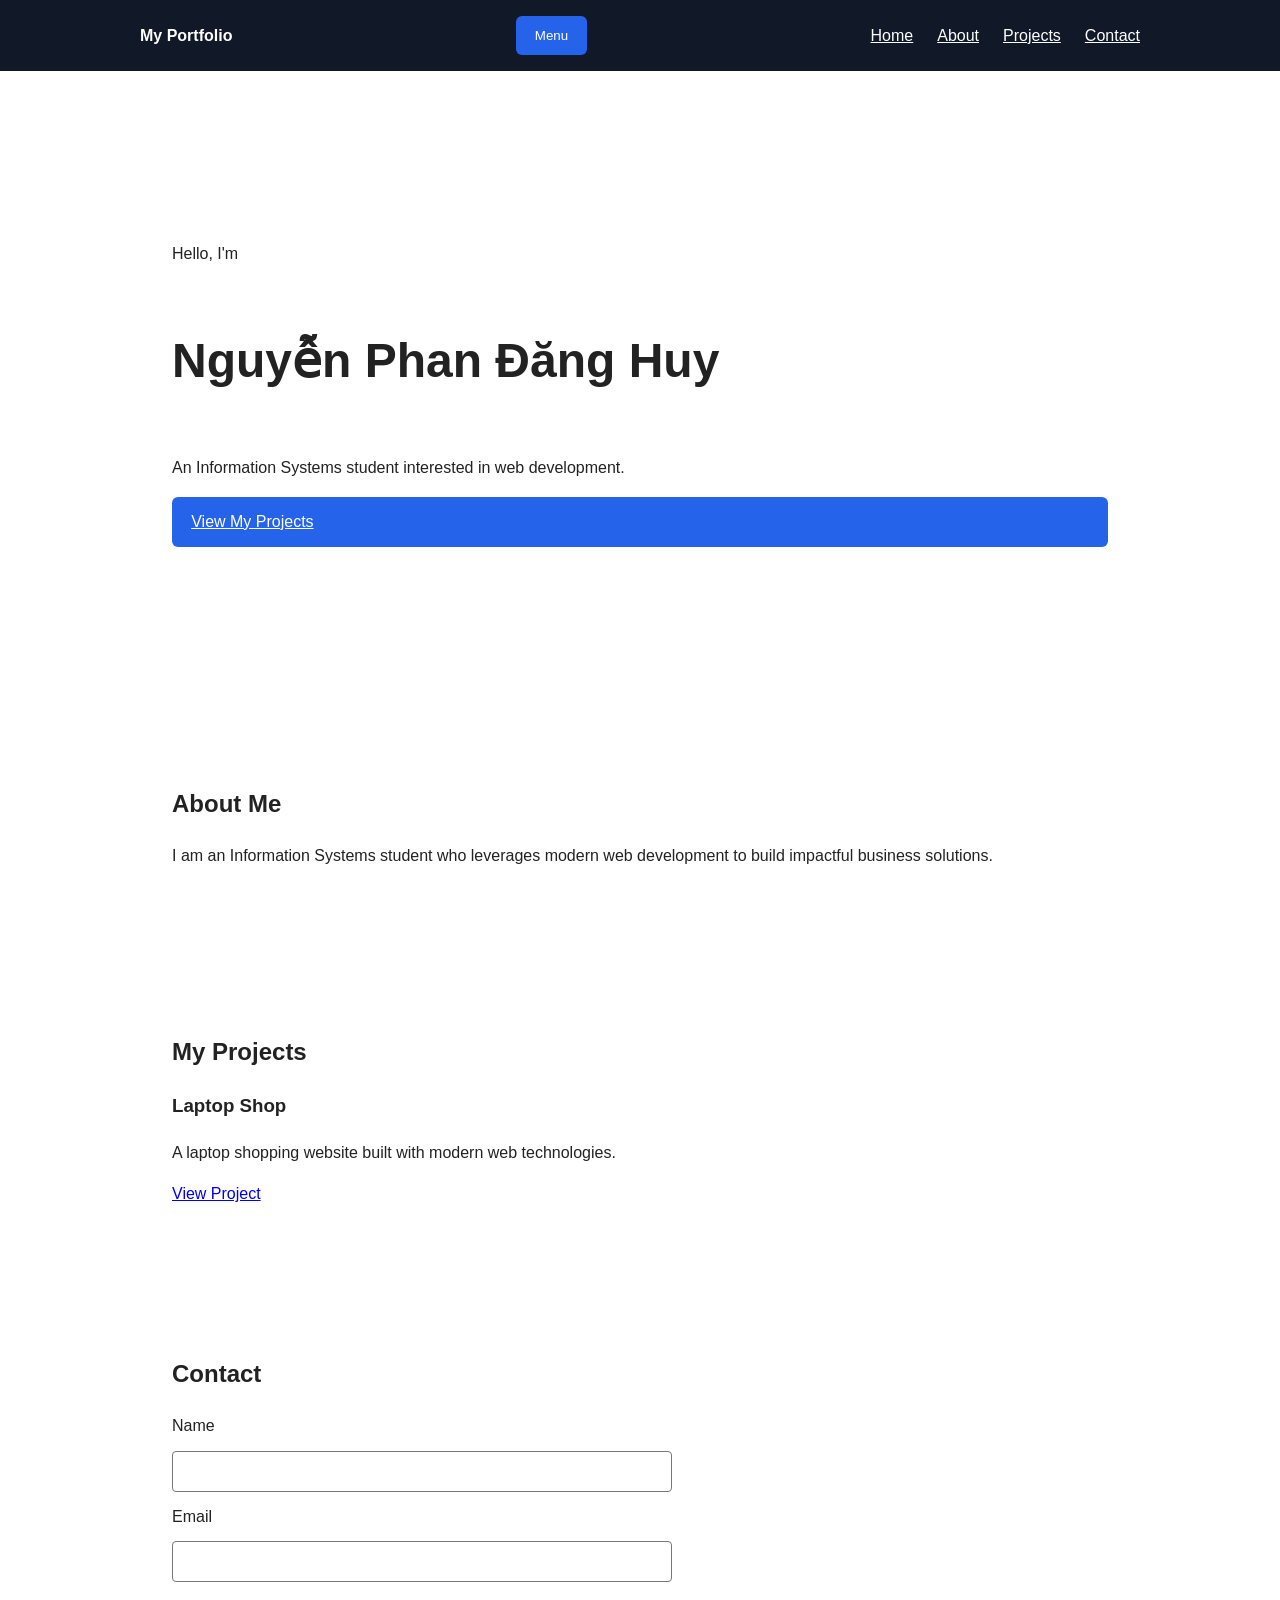
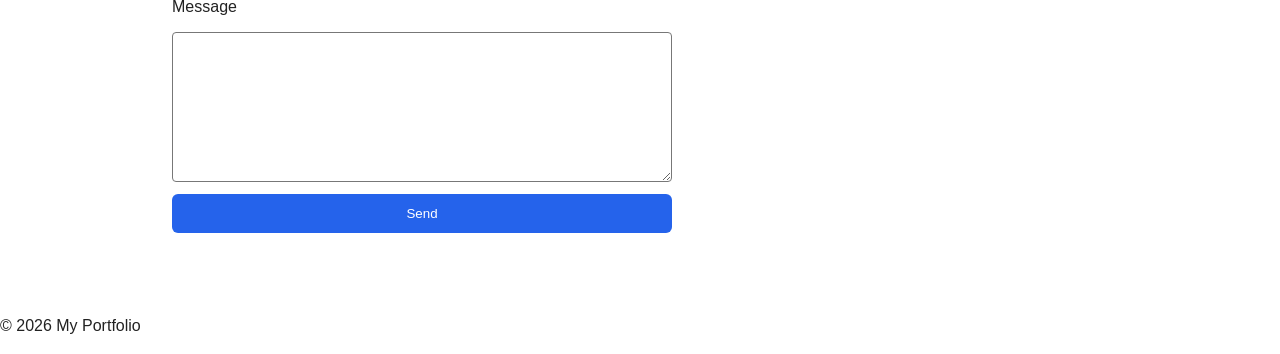
==== HW1-Portfolio/index.html @ 121368a5 "feat: create portfolio structure" ====
<!DOCTYPE html>
<html lang="en">

<head>
    <meta charset="UTF-8">

    <meta
        name="viewport"
        content="width=device-width, initial-scale=1.0"
    >

    <meta
        name="description"
        content="Personal portfolio website"
    >

    <title>My Portfolio</title>

    <link rel="stylesheet" href="style.css">
</head>

<body>

    <header>
        <nav aria-label="Main navigation">

            <a href="#home" class="logo">
                My Portfolio
            </a>

            <button
                id="menuButton"
                type="button"
                aria-expanded="true"
                aria-controls="mainMenu"
            >
                Menu
            </button>

            <ul id="mainMenu">

                <li>
                    <a href="#home">Home</a>
                </li>

                <li>
                    <a href="#about">About</a>
                </li>

                <li>
                    <a href="#projects">Projects</a>
                </li>

                <li>
                    <a href="#contact">Contact</a>
                </li>

            </ul>

        </nav>
    </header>


    <main>

        <section id="home" class="hero">

            <p>Hello, I'm</p>

            <h1>Nguyễn Phan Đăng Huy</h1>

            <p>
                An Information Systems student
                interested in web development.
            </p>

            <a
                href="#projects"
                class="button"
            >
                View My Projects
            </a>

        </section>


        <section id="about">

            <h2>About Me</h2>

            <p>
  I am an Information Systems student who leverages modern web development to build impactful business solutions.
            </p>

        </section>


        <section id="projects">

            <h2>My Projects</h2>

            <article>

                <h3>Laptop Shop</h3>

                <p>
                    A laptop shopping website built
                    with modern web technologies.
                </p>

                <a href="#">
                    View Project
                </a>

            </article>

        </section>


        <section id="contact">

            <h2>Contact</h2>

            <form>

                <label for="name">
                    Name
                </label>

                <input
                    id="name"
                    name="name"
                    type="text"
                    required
                >


                <label for="email">
                    Email
                </label>

                <input
                    id="email"
                    name="email"
                    type="email"
                    required
                >


                <label for="message">
                    Message
                </label>

                <textarea
                    id="message"
                    name="message"
                    required
                ></textarea>


                <button type="submit">
                    Send
                </button>

            </form>

        </section>

    </main>


    <footer>

        <p>
            © 2026 My Portfolio
        </p>

    </footer>


    <script src="script.js"></script>

</body>

</html>
---- HW1-Portfolio/style.css ----
* {
    box-sizing: border-box;
}

html {
    scroll-behavior: smooth;
}

body {
    margin: 0;

    font-family:
        Arial,
        sans-serif;

    line-height: 1.6;

    color: #222;

    background: #ffffff;
}

header {
    background: #111827;

    color: white;

    padding: 1rem;
}

nav {
    max-width: 1000px;

    margin: auto;

    display: flex;

    align-items: center;

    justify-content: space-between;
}

.logo {
    color: white;

    text-decoration: none;

    font-weight: bold;
}

nav ul {
    display: flex;

    gap: 1.5rem;

    list-style: none;

    margin: 0;

    padding: 0;
}

nav a {
    color: white;
}

.hero {
    min-height: 70vh;

    max-width: 1000px;

    margin: auto;

    padding: 2rem;

    display: flex;

    flex-direction: column;

    justify-content: center;
}

h1 {
    font-size: 3rem;
}

section {
    max-width: 1000px;

    margin: auto;

    padding: 4rem 2rem;
}

.button,
button {
    display: inline-block;

    padding: 0.75rem 1.2rem;

    border: none;

    border-radius: 6px;

    background: #2563eb;

    color: white;

    cursor: pointer;
}

form {
    display: grid;

    gap: 0.75rem;

    max-width: 500px;
}

input,
textarea {
    width: 100%;

    padding: 0.75rem;

    border: 1px solid #777;

    border-radius: 4px;
}

textarea {
    min-height: 150px;
}

@media (max-width: 700px) {

    nav {
        flex-direction: column;

        gap: 1rem;
    }

    nav ul {
        flex-direction: column;

        text-align: center;
    }

    h1 {
        font-size: 2.2rem;
    }
}
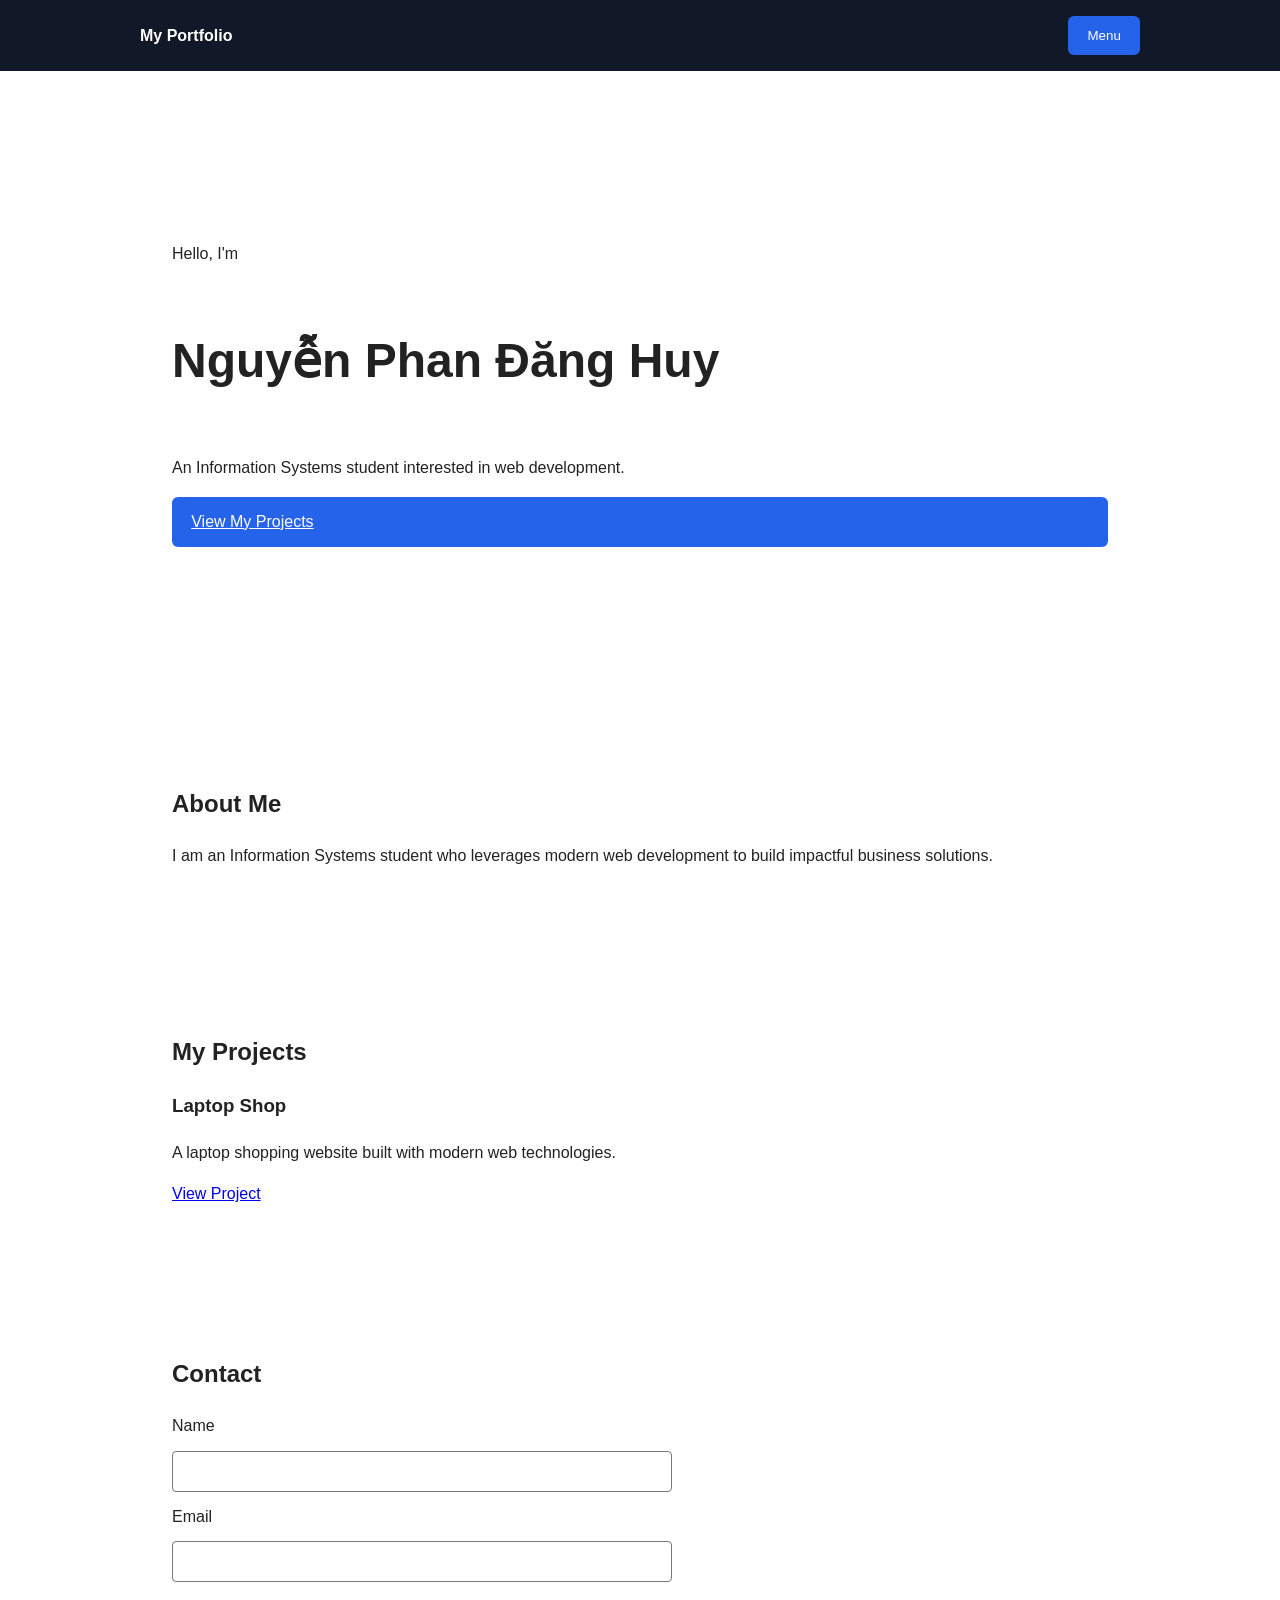
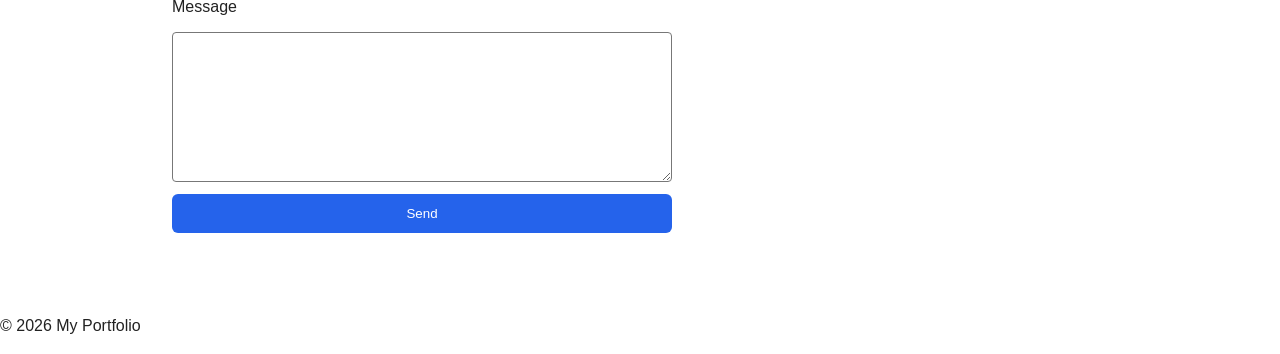
==== commit b3ac4f3b: "fix(a11y): improve WCAG 2.2 AA accessibility" ====
--- a/HW1-Portfolio/index.html
+++ b/HW1-Portfolio/index.html
@@ -20,6 +20,9 @@
 </head>
 
 <body>
+    <a class="skip-link" href="#main-content">
+    Skip to main content
+</a>
 
     <header>
         <nav aria-label="Main navigation">
@@ -37,7 +40,7 @@
                 Menu
             </button>
 
-            <ul id="mainMenu">
+            <ul id="mainMenu" hidden>
 
                 <li>
                     <a href="#home">Home</a>
@@ -61,7 +64,7 @@
     </header>
 
 
-    <main>
+    <main id="main-content">
 
         <section id="home" class="hero">
 
--- a/HW1-Portfolio/style.css
+++ b/HW1-Portfolio/style.css
@@ -149,4 +149,32 @@
     h1 {
         font-size: 2.2rem;
     }
+}
+.skip-link {
+    position: absolute;
+    top: -100px;
+    left: 1rem;
+
+    padding: 0.75rem 1rem;
+
+    background: #111827;
+    color: white;
+
+    text-decoration: none;
+
+    z-index: 1000;
+}
+
+.skip-link:focus {
+    top: 1rem;
+}
+a:focus-visible,
+button:focus-visible,
+input:focus-visible,
+textarea:focus-visible {
+    outline: 3px solid #f59e0b;
+    outline-offset: 3px;
+}
+#mainMenu[hidden] {
+    display: none !important;
 }
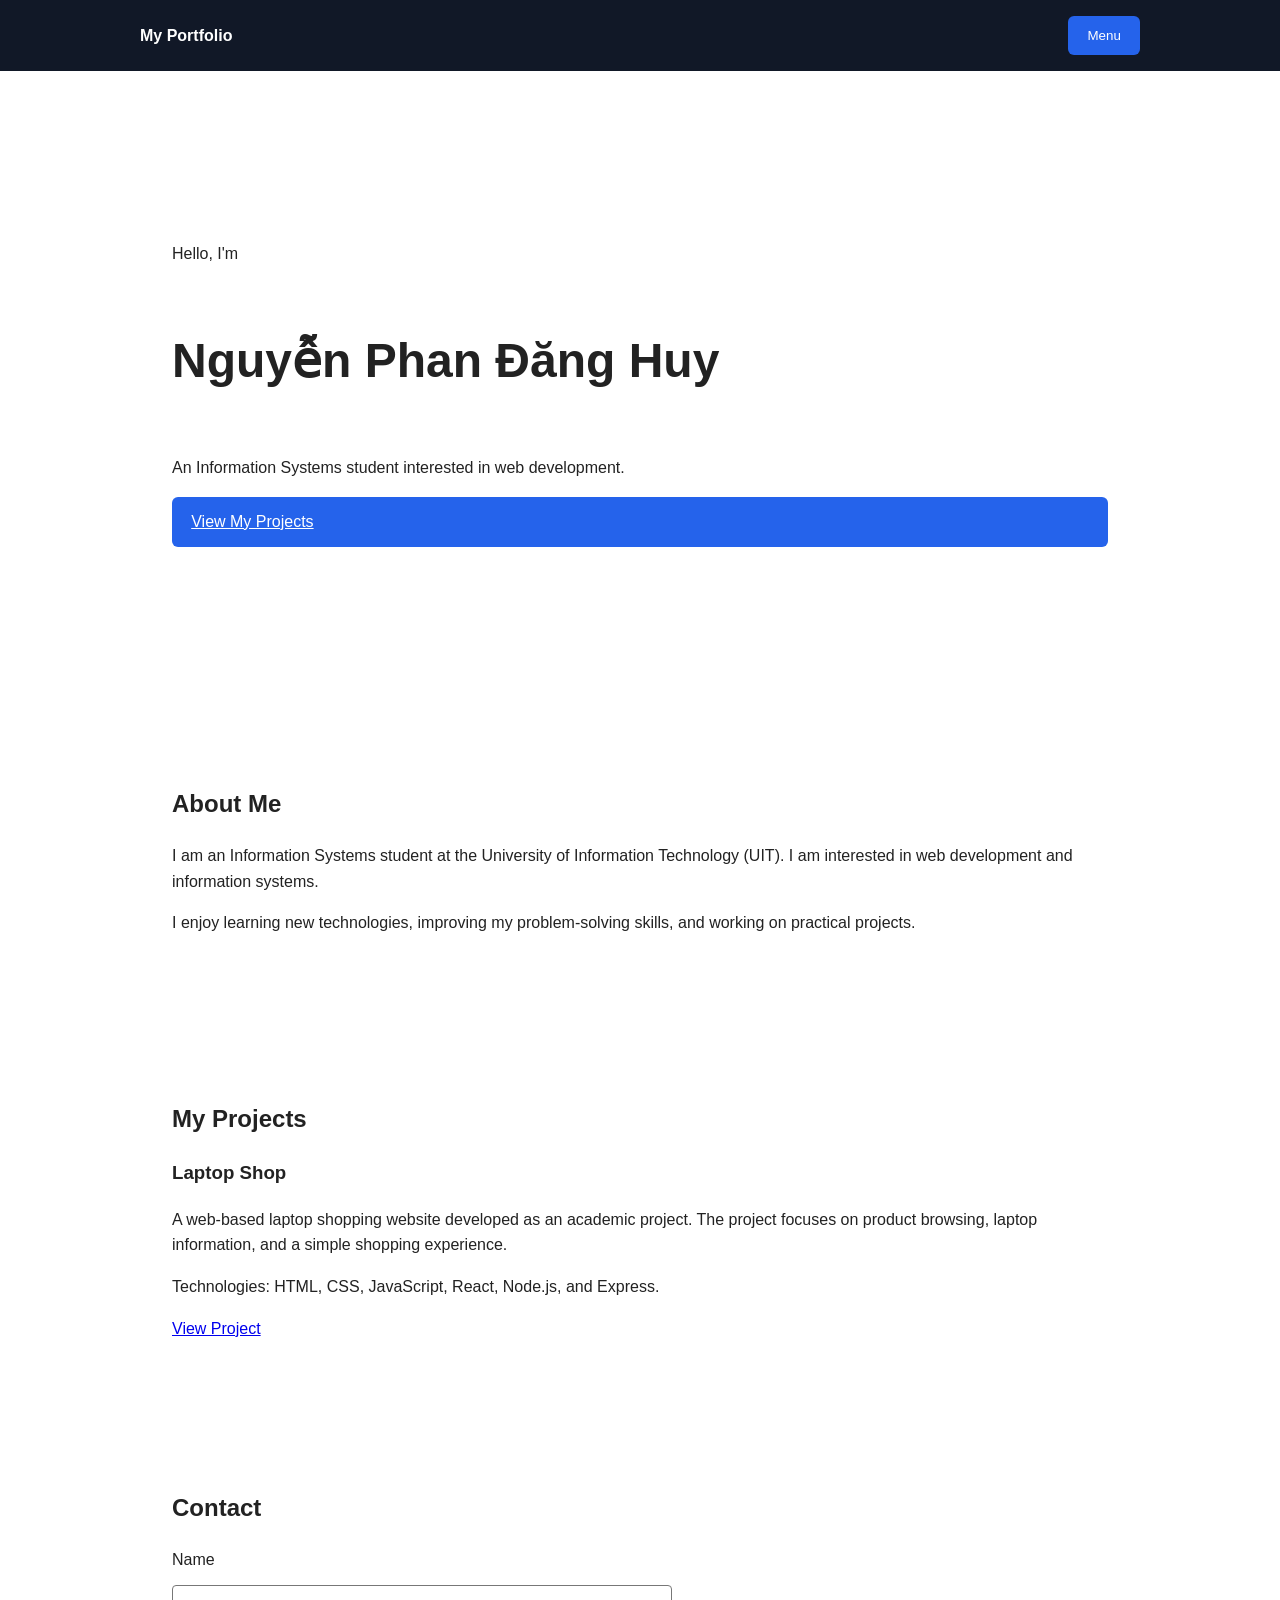
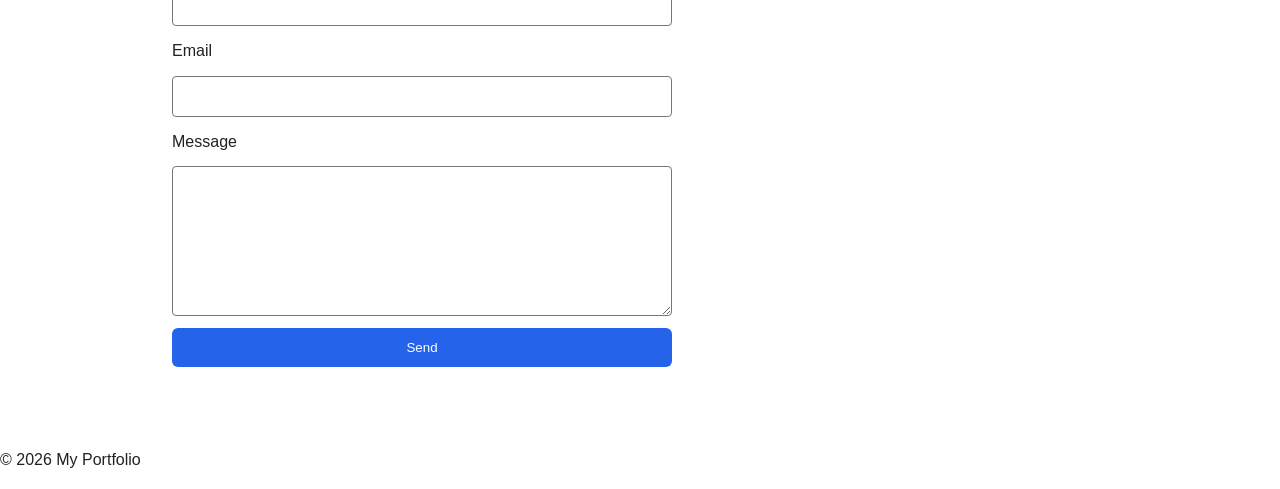
==== commit 54959015: "feat(portfolio): improve portfolio content" ====
--- a/HW1-Portfolio/index.html
+++ b/HW1-Portfolio/index.html
@@ -8,13 +8,17 @@
         name="viewport"
         content="width=device-width, initial-scale=1.0"
     >
-
+<meta
+    http-equiv="Content-Security-Policy"
+    content="default-src 'self'; script-src 'self'; style-src 'self'; img-src 'self' data:; connect-src 'self'; object-src 'none'; base-uri 'self'; form-action 'self';"
+>
     <meta
         name="description"
         content="Personal portfolio website"
     >
 
     <title>My Portfolio</title>
+    <link rel="icon" href="favicon.svg" type="image/svg+xml">
 
     <link rel="stylesheet" href="style.css">
 </head>
@@ -92,8 +96,14 @@
             <h2>About Me</h2>
 
             <p>
-  I am an Information Systems student who leverages modern web development to build impactful business solutions.
+  I am an Information Systems student at the University of
+        Information Technology (UIT). I am interested in web
+        development and information systems.
             </p>
+            <p>
+        I enjoy learning new technologies, improving my
+        problem-solving skills, and working on practical projects.
+    </p>
 
         </section>
 
@@ -102,20 +112,25 @@
 
             <h2>My Projects</h2>
 
-            <article>
-
-                <h3>Laptop Shop</h3>
-
-                <p>
-                    A laptop shopping website built
-                    with modern web technologies.
-                </p>
-
-                <a href="#">
-                    View Project
-                </a>
-
-            </article>
+    <article>
+        <h3>Laptop Shop</h3>
+
+        <p>
+            A web-based laptop shopping website developed
+            as an academic project. The project focuses on
+            product browsing, laptop information, and a
+            simple shopping experience.
+        </p>
+
+        <p>
+            Technologies: HTML, CSS, JavaScript, React,
+            Node.js, and Express.
+        </p>
+
+        <a href="#">
+            View Project
+        </a>
+    </article>
 
         </section>
 
